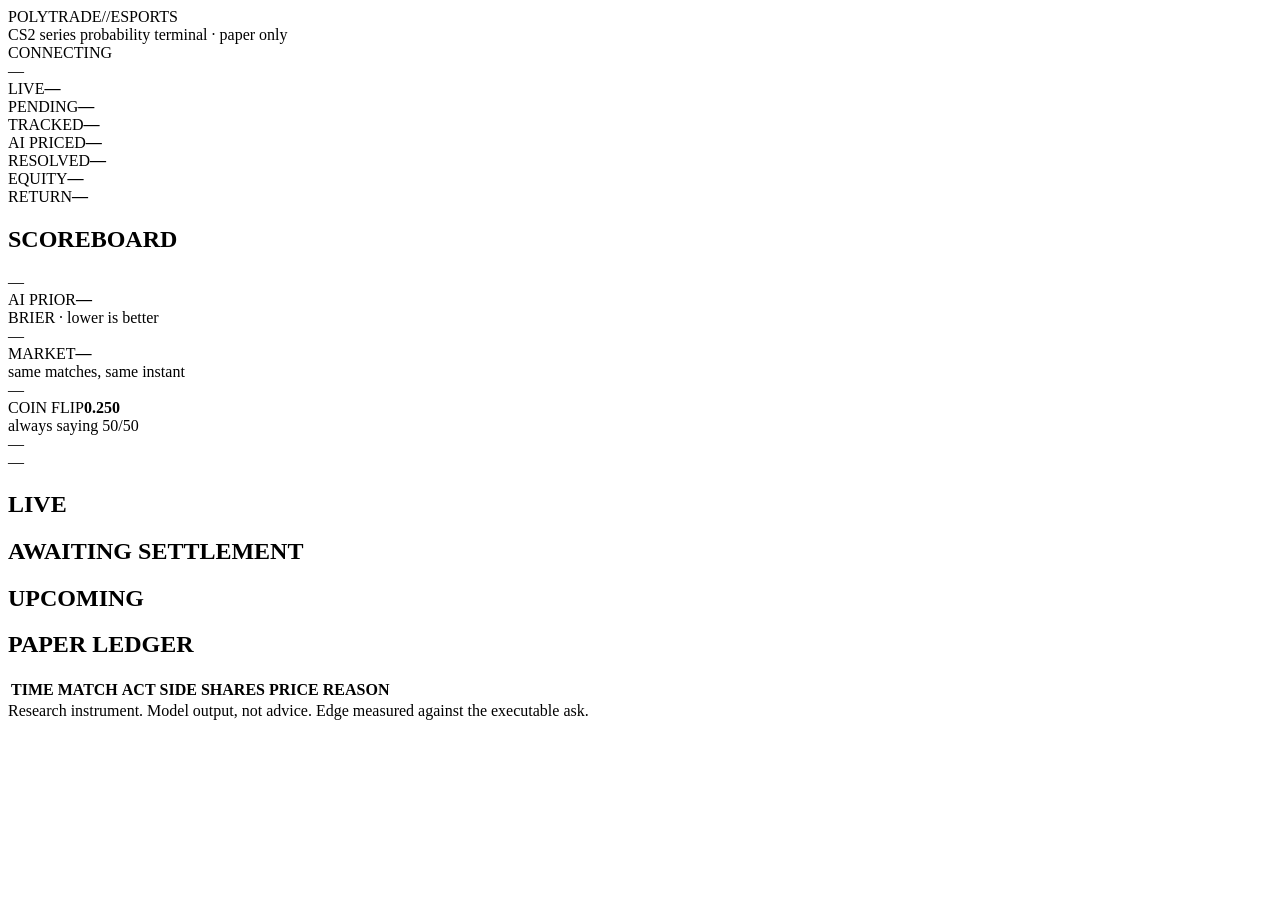
==== src/polytrade_esports/web/index.html @ 7b42d28b "Build esports live paper-trading V0.2.1" ====
<!doctype html>
<html lang="en">
<head>
<meta charset="utf-8">
<meta name="viewport" content="width=device-width,initial-scale=1">
<meta name="robots" content="noindex,nofollow">
<title>POLYTRADE // ESPORTS LIVE</title>
<link rel="stylesheet" href="/app.css">
</head>
<body>
<div class="scan" aria-hidden="true"></div>

<header class="masthead">
  <div class="brand">
    <div class="wordmark">POLYTRADE<span class="slash">//</span>ESPORTS<b class="caret"></b></div>
    <div class="tagline">CS2 series probability terminal &middot; paper only</div>
  </div>
  <div class="beacon">
    <div class="beacon-row"><span id="live-dot" class="dot"></span><span id="live-label">CONNECTING</span></div>
    <div class="beacon-sub" id="cycle">&mdash;</div>
  </div>
</header>

<section class="rail" aria-label="Summary">
  <div class="cell"><span class="k">LIVE</span><b id="s-live">&mdash;</b></div>
  <div class="cell"><span class="k">PENDING</span><b id="s-pending">&mdash;</b></div>
  <div class="cell"><span class="k">TRACKED</span><b id="s-tracked">&mdash;</b></div>
  <div class="cell"><span class="k">AI PRICED</span><b id="s-priced">&mdash;</b></div>
  <div class="cell"><span class="k">RESOLVED</span><b id="s-resolved">&mdash;</b></div>
  <div class="cell"><span class="k">EQUITY</span><b id="s-equity">&mdash;</b></div>
  <div class="cell"><span class="k">RETURN</span><b id="s-return">&mdash;</b></div>
</section>

<main>
  <section class="block">
    <h2 class="head"><span class="bar"></span>SCOREBOARD<span class="count" id="c-scored"></span></h2>
    <div class="scorecard">
      <div class="verdict" id="verdict">&mdash;</div>
      <div class="scoregrid">
        <div class="scorecol" id="col-ai">
          <span class="k">AI PRIOR</span><b id="ai-brier">&mdash;</b>
          <div class="sub">BRIER &middot; lower is better</div>
          <div class="sub" id="ai-extra">&mdash;</div>
        </div>
        <div class="scorecol" id="col-mkt">
          <span class="k">MARKET</span><b id="mkt-brier">&mdash;</b>
          <div class="sub">same matches, same instant</div>
          <div class="sub" id="mkt-extra">&mdash;</div>
        </div>
        <div class="scorecol">
          <span class="k">COIN FLIP</span><b class="muted-val">0.250</b>
          <div class="sub">always saying 50/50</div>
          <div class="sub" id="coin-note">&mdash;</div>
        </div>
      </div>
      <div class="caveat" id="caveat">&mdash;</div>
    </div>
  </section>

  <section class="block">
    <h2 class="head"><span class="bar"></span>LIVE<span class="count" id="c-live"></span></h2>
    <div id="live-list" class="grid"></div>
  </section>

  <section class="block">
    <h2 class="head"><span class="bar"></span>AWAITING SETTLEMENT<span class="count" id="c-pending"></span></h2>
    <div id="pending-list" class="grid"></div>
  </section>

  <section class="block">
    <h2 class="head"><span class="bar"></span>UPCOMING<span class="count" id="c-soon"></span></h2>
    <div id="soon-list" class="grid"></div>
  </section>

  <section class="block">
    <h2 class="head"><span class="bar"></span>PAPER LEDGER</h2>
    <div class="scroller">
      <table>
        <thead><tr><th>TIME</th><th>MATCH</th><th>ACT</th><th>SIDE</th><th class="num">SHARES</th><th class="num">PRICE</th><th>REASON</th></tr></thead>
        <tbody id="trades"></tbody>
      </table>
    </div>
  </section>
</main>

<footer class="foot">
  <span>Research instrument. Model output, not advice.</span>
  <span>Edge measured against the executable ask.</span>
</footer>

<script src="/app.js"></script>
</body>
</html>
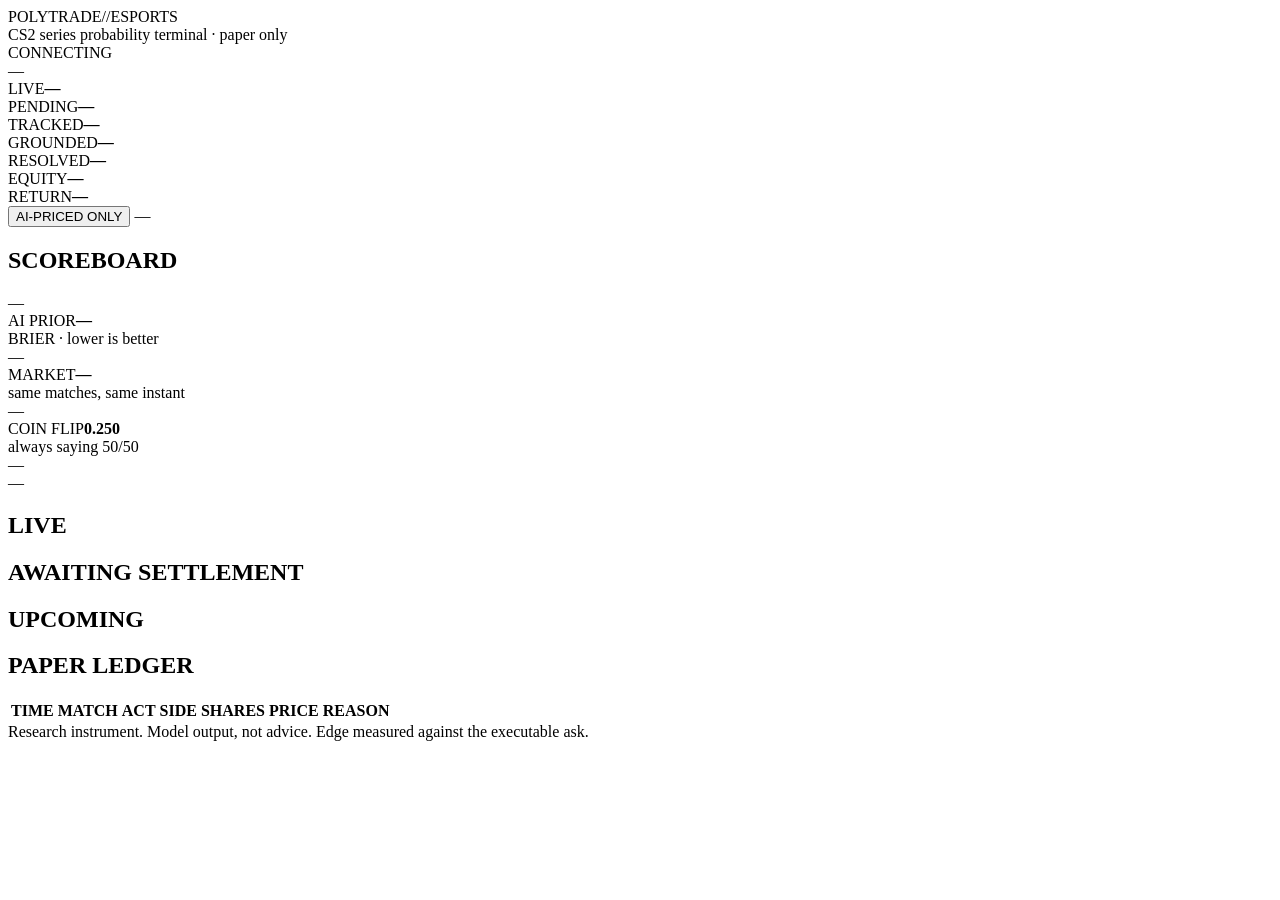
==== commit 048a8456: "Ground the AI prior in fetched facts, and stop trading on ignorance The first cohort of API-backed p" ====
--- a/src/polytrade_esports/web/index.html
+++ b/src/polytrade_esports/web/index.html
@@ -25,11 +25,18 @@
   <div class="cell"><span class="k">LIVE</span><b id="s-live">&mdash;</b></div>
   <div class="cell"><span class="k">PENDING</span><b id="s-pending">&mdash;</b></div>
   <div class="cell"><span class="k">TRACKED</span><b id="s-tracked">&mdash;</b></div>
-  <div class="cell"><span class="k">AI PRICED</span><b id="s-priced">&mdash;</b></div>
+  <div class="cell"><span class="k">GROUNDED</span><b id="s-priced">&mdash;</b></div>
   <div class="cell"><span class="k">RESOLVED</span><b id="s-resolved">&mdash;</b></div>
   <div class="cell"><span class="k">EQUITY</span><b id="s-equity">&mdash;</b></div>
   <div class="cell"><span class="k">RETURN</span><b id="s-return">&mdash;</b></div>
 </section>
+
+<div class="controls">
+  <button type="button" id="filter-toggle" class="toggle" aria-pressed="true">
+    <span class="dot-sq"></span><span id="filter-label">AI-PRICED ONLY</span>
+  </button>
+  <span class="controls-note" id="filter-note">&mdash;</span>
+</div>
 
 <main>
   <section class="block">
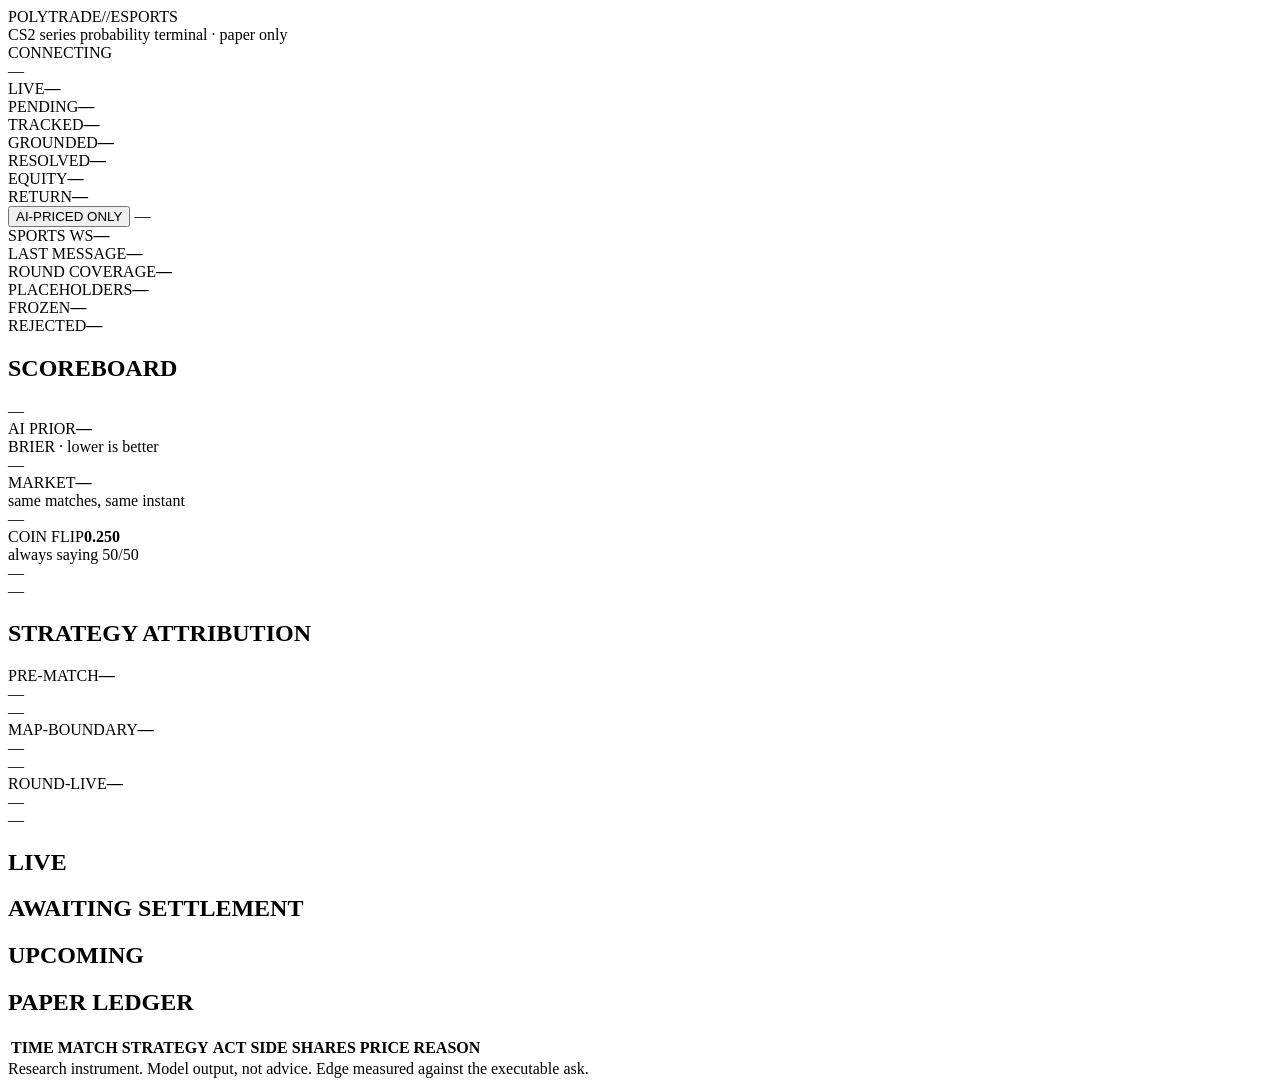
==== commit 699de878: "Guard live state and attribute strategy cohorts" ====
--- a/src/polytrade_esports/web/index.html
+++ b/src/polytrade_esports/web/index.html
@@ -38,6 +38,15 @@
   <span class="controls-note" id="filter-note">&mdash;</span>
 </div>
 
+<section class="feedrail" aria-label="Sports WebSocket health">
+  <div class="feedcell"><span class="k">SPORTS WS</span><b id="feed-status">&mdash;</b></div>
+  <div class="feedcell"><span class="k">LAST MESSAGE</span><b id="feed-age">&mdash;</b></div>
+  <div class="feedcell"><span class="k">ROUND COVERAGE</span><b id="feed-coverage">&mdash;</b></div>
+  <div class="feedcell"><span class="k">PLACEHOLDERS</span><b id="feed-placeholders">&mdash;</b></div>
+  <div class="feedcell"><span class="k">FROZEN</span><b id="feed-frozen">&mdash;</b></div>
+  <div class="feedcell"><span class="k">REJECTED</span><b id="feed-rejected">&mdash;</b></div>
+</section>
+
 <main>
   <section class="block">
     <h2 class="head"><span class="bar"></span>SCOREBOARD<span class="count" id="c-scored"></span></h2>
@@ -65,6 +74,27 @@
   </section>
 
   <section class="block">
+    <h2 class="head"><span class="bar"></span>STRATEGY ATTRIBUTION</h2>
+    <div class="strategygrid">
+      <article class="strategycard">
+        <span class="k">PRE-MATCH</span><b id="strategy-pre-pnl">&mdash;</b>
+        <div class="sub" id="strategy-pre-meta">&mdash;</div>
+        <div class="sub" id="strategy-pre-open">&mdash;</div>
+      </article>
+      <article class="strategycard">
+        <span class="k">MAP-BOUNDARY</span><b id="strategy-map-pnl">&mdash;</b>
+        <div class="sub" id="strategy-map-meta">&mdash;</div>
+        <div class="sub" id="strategy-map-open">&mdash;</div>
+      </article>
+      <article class="strategycard">
+        <span class="k">ROUND-LIVE</span><b id="strategy-round-pnl">&mdash;</b>
+        <div class="sub" id="strategy-round-meta">&mdash;</div>
+        <div class="sub" id="strategy-round-open">&mdash;</div>
+      </article>
+    </div>
+  </section>
+
+  <section class="block">
     <h2 class="head"><span class="bar"></span>LIVE<span class="count" id="c-live"></span></h2>
     <div id="live-list" class="grid"></div>
   </section>
@@ -83,7 +113,7 @@
     <h2 class="head"><span class="bar"></span>PAPER LEDGER</h2>
     <div class="scroller">
       <table>
-        <thead><tr><th>TIME</th><th>MATCH</th><th>ACT</th><th>SIDE</th><th class="num">SHARES</th><th class="num">PRICE</th><th>REASON</th></tr></thead>
+        <thead><tr><th>TIME</th><th>MATCH</th><th>STRATEGY</th><th>ACT</th><th>SIDE</th><th class="num">SHARES</th><th class="num">PRICE</th><th>REASON</th></tr></thead>
         <tbody id="trades"></tbody>
       </table>
     </div>
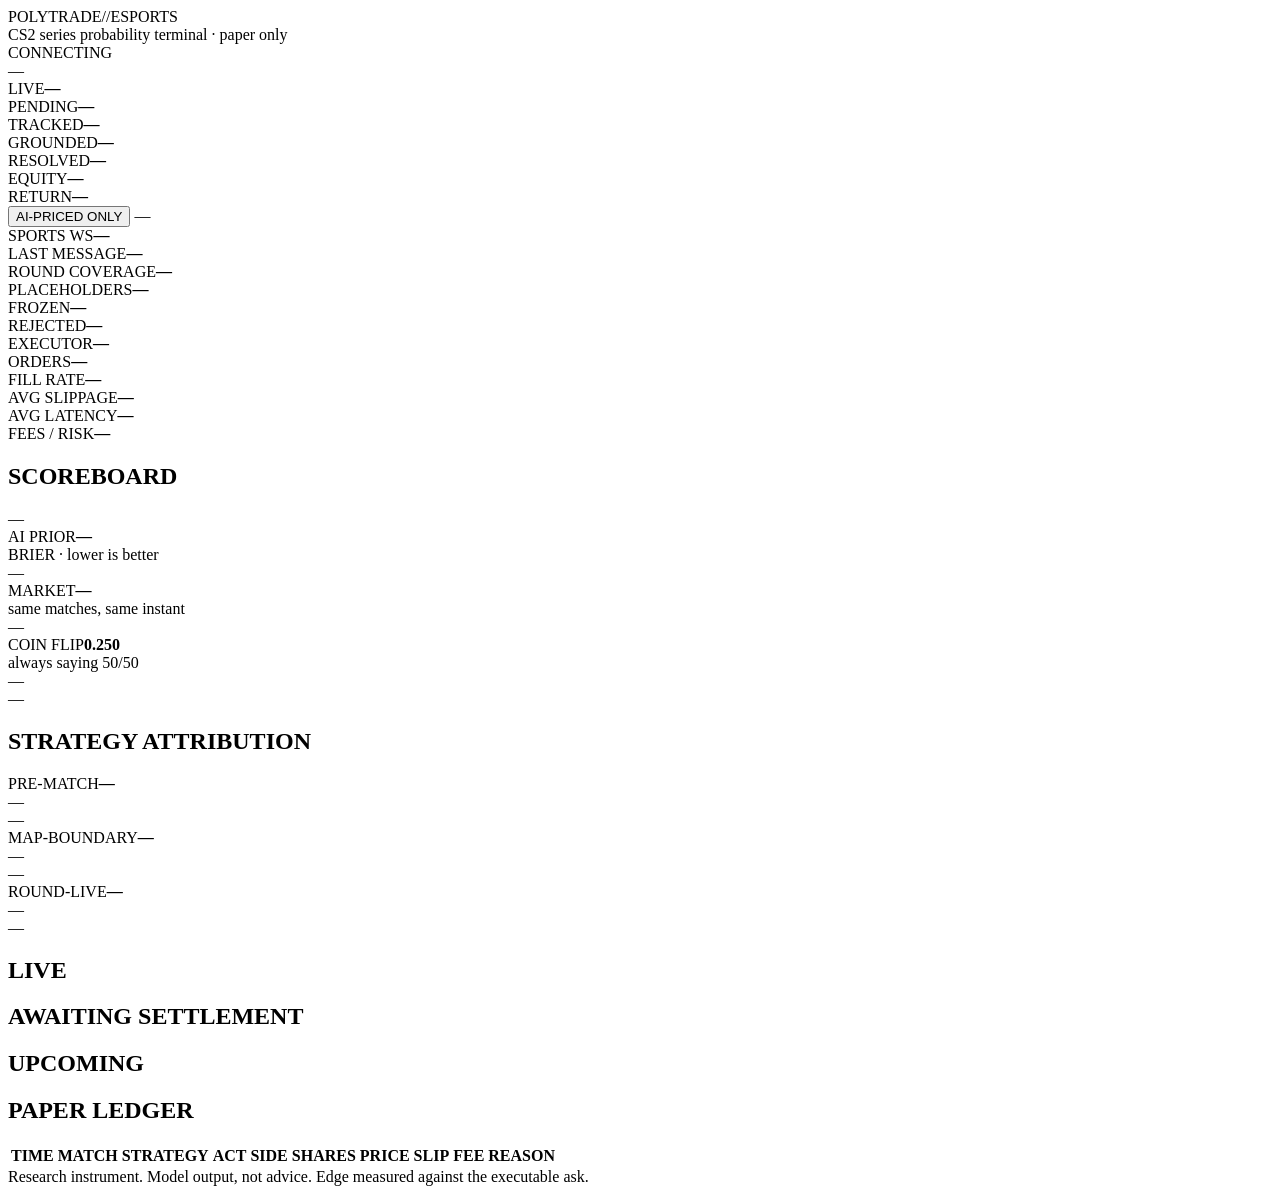
==== commit 497aa423: "Add depth-aware paper execution simulator" ====
--- a/src/polytrade_esports/web/index.html
+++ b/src/polytrade_esports/web/index.html
@@ -45,6 +45,15 @@
   <div class="feedcell"><span class="k">PLACEHOLDERS</span><b id="feed-placeholders">&mdash;</b></div>
   <div class="feedcell"><span class="k">FROZEN</span><b id="feed-frozen">&mdash;</b></div>
   <div class="feedcell"><span class="k">REJECTED</span><b id="feed-rejected">&mdash;</b></div>
+</section>
+
+<section class="feedrail executionrail" aria-label="Execution simulator health">
+  <div class="feedcell"><span class="k">EXECUTOR</span><b id="exec-status">&mdash;</b></div>
+  <div class="feedcell"><span class="k">ORDERS</span><b id="exec-orders">&mdash;</b></div>
+  <div class="feedcell"><span class="k">FILL RATE</span><b id="exec-fill-rate">&mdash;</b></div>
+  <div class="feedcell"><span class="k">AVG SLIPPAGE</span><b id="exec-slippage">&mdash;</b></div>
+  <div class="feedcell"><span class="k">AVG LATENCY</span><b id="exec-latency">&mdash;</b></div>
+  <div class="feedcell"><span class="k">FEES / RISK</span><b id="exec-risk">&mdash;</b></div>
 </section>
 
 <main>
@@ -113,7 +122,7 @@
     <h2 class="head"><span class="bar"></span>PAPER LEDGER</h2>
     <div class="scroller">
       <table>
-        <thead><tr><th>TIME</th><th>MATCH</th><th>STRATEGY</th><th>ACT</th><th>SIDE</th><th class="num">SHARES</th><th class="num">PRICE</th><th>REASON</th></tr></thead>
+        <thead><tr><th>TIME</th><th>MATCH</th><th>STRATEGY</th><th>ACT</th><th>SIDE</th><th class="num">SHARES</th><th class="num">PRICE</th><th class="num">SLIP</th><th class="num">FEE</th><th>REASON</th></tr></thead>
         <tbody id="trades"></tbody>
       </table>
     </div>
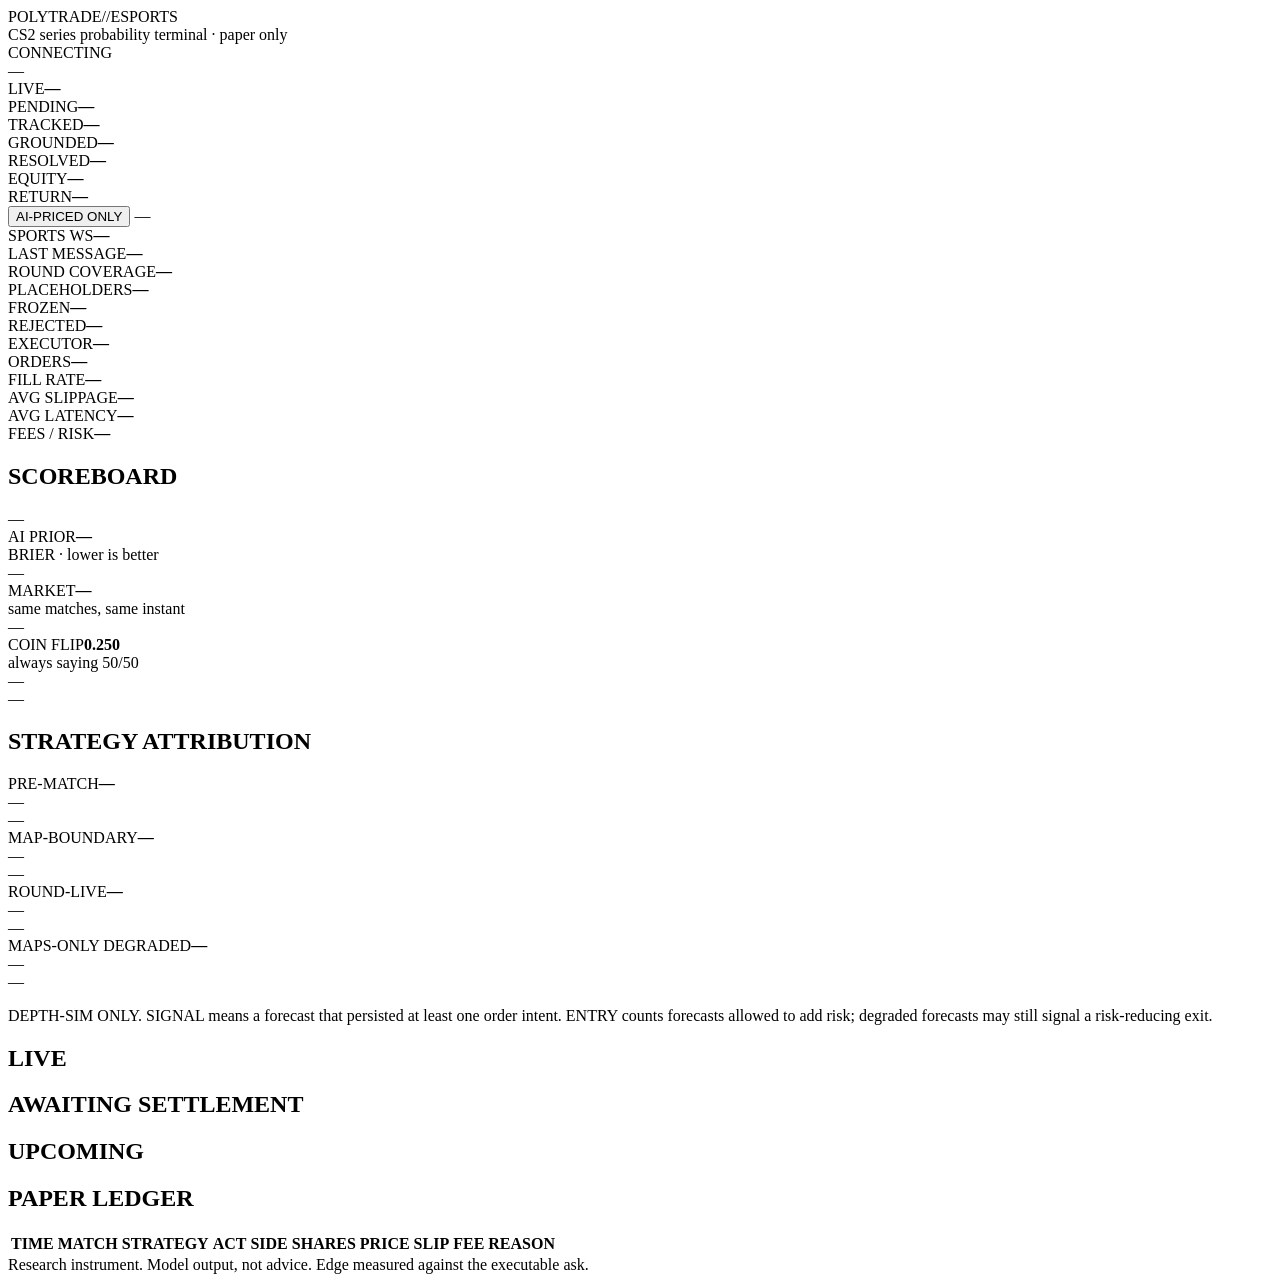
==== commit 9d9c1cd6: "Add market-blind shadow panel and depth-sim execution guards Execution: reserve committed BUY exposu" ====
--- a/src/polytrade_esports/web/index.html
+++ b/src/polytrade_esports/web/index.html
@@ -100,7 +100,15 @@
         <div class="sub" id="strategy-round-meta">&mdash;</div>
         <div class="sub" id="strategy-round-open">&mdash;</div>
       </article>
+      <article class="strategycard">
+        <span class="k">MAPS-ONLY DEGRADED</span><b id="strategy-degraded-pnl">&mdash;</b>
+        <div class="sub" id="strategy-degraded-meta">&mdash;</div>
+        <div class="sub" id="strategy-degraded-open">&mdash;</div>
+      </article>
     </div>
+    <p class="caveat">DEPTH-SIM ONLY. SIGNAL means a forecast that persisted at
+      least one order intent. ENTRY counts forecasts allowed to add risk;
+      degraded forecasts may still signal a risk-reducing exit.</p>
   </section>
 
   <section class="block">
